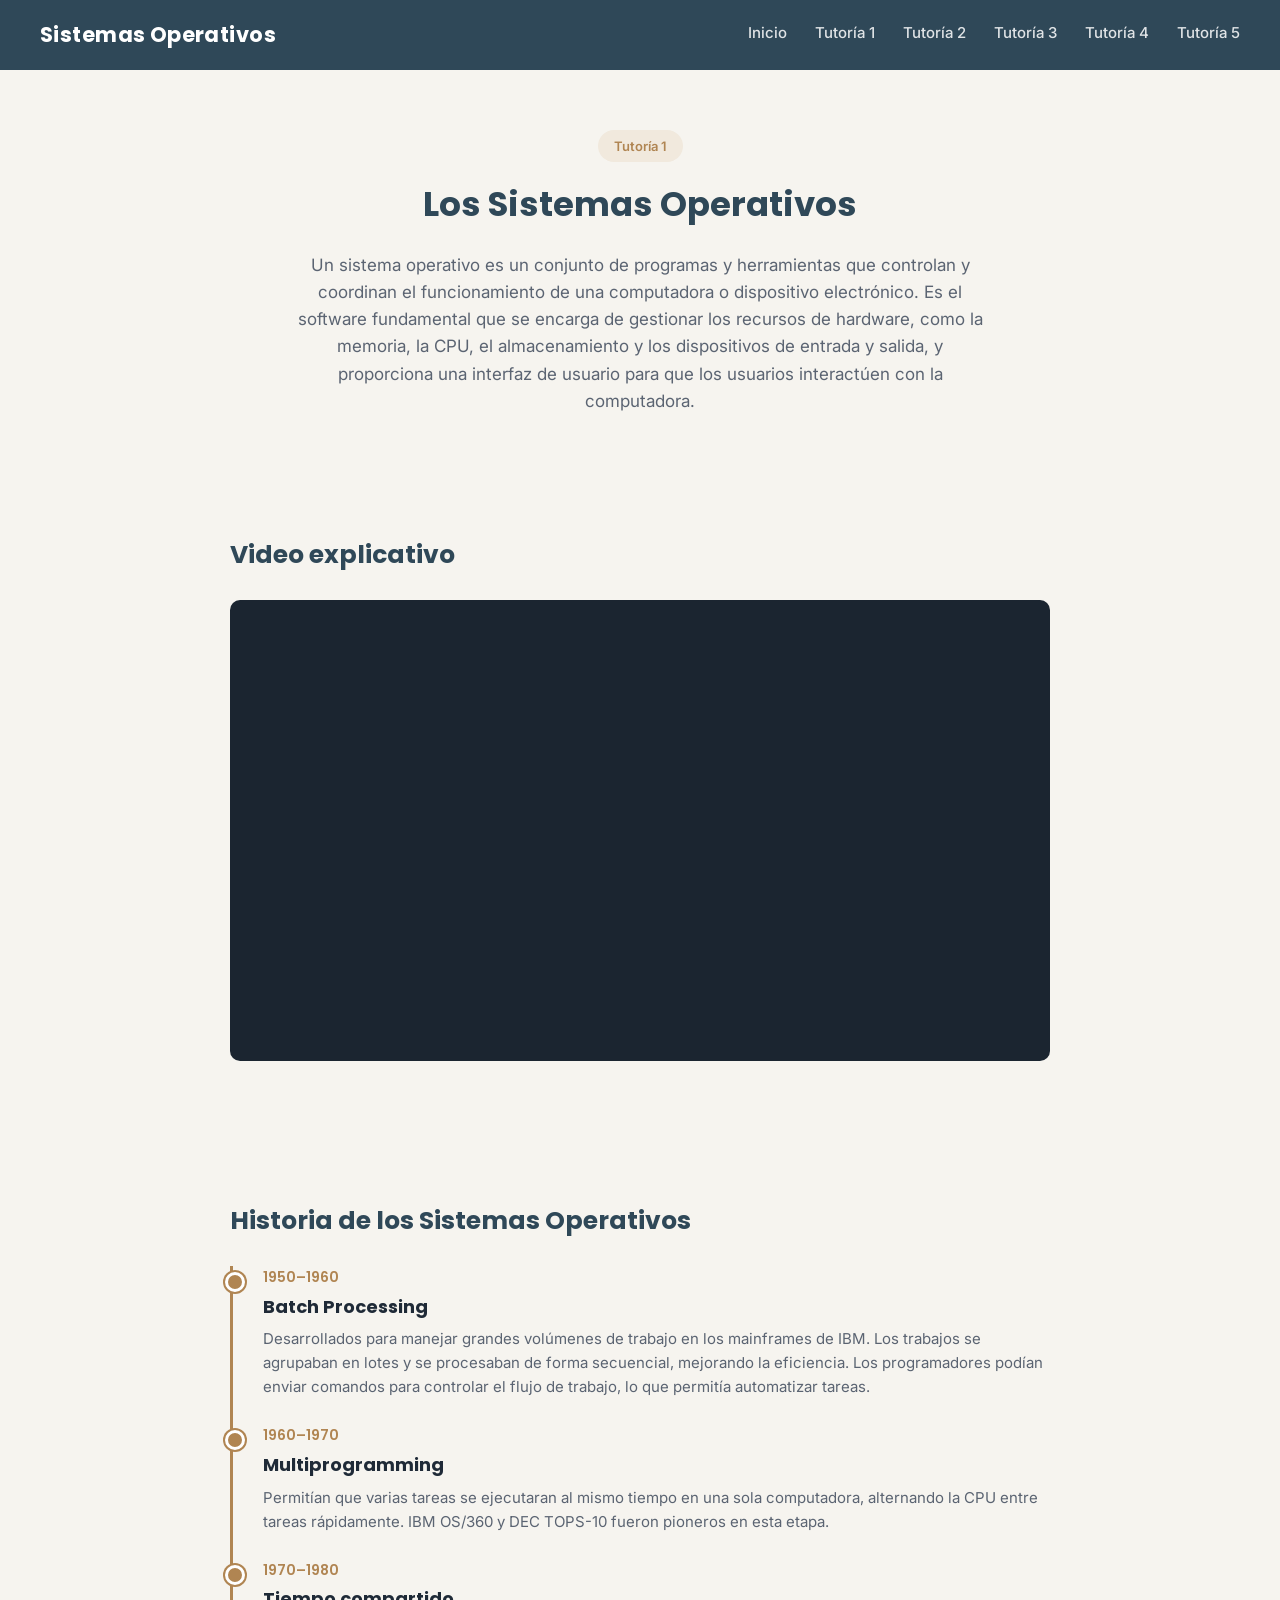
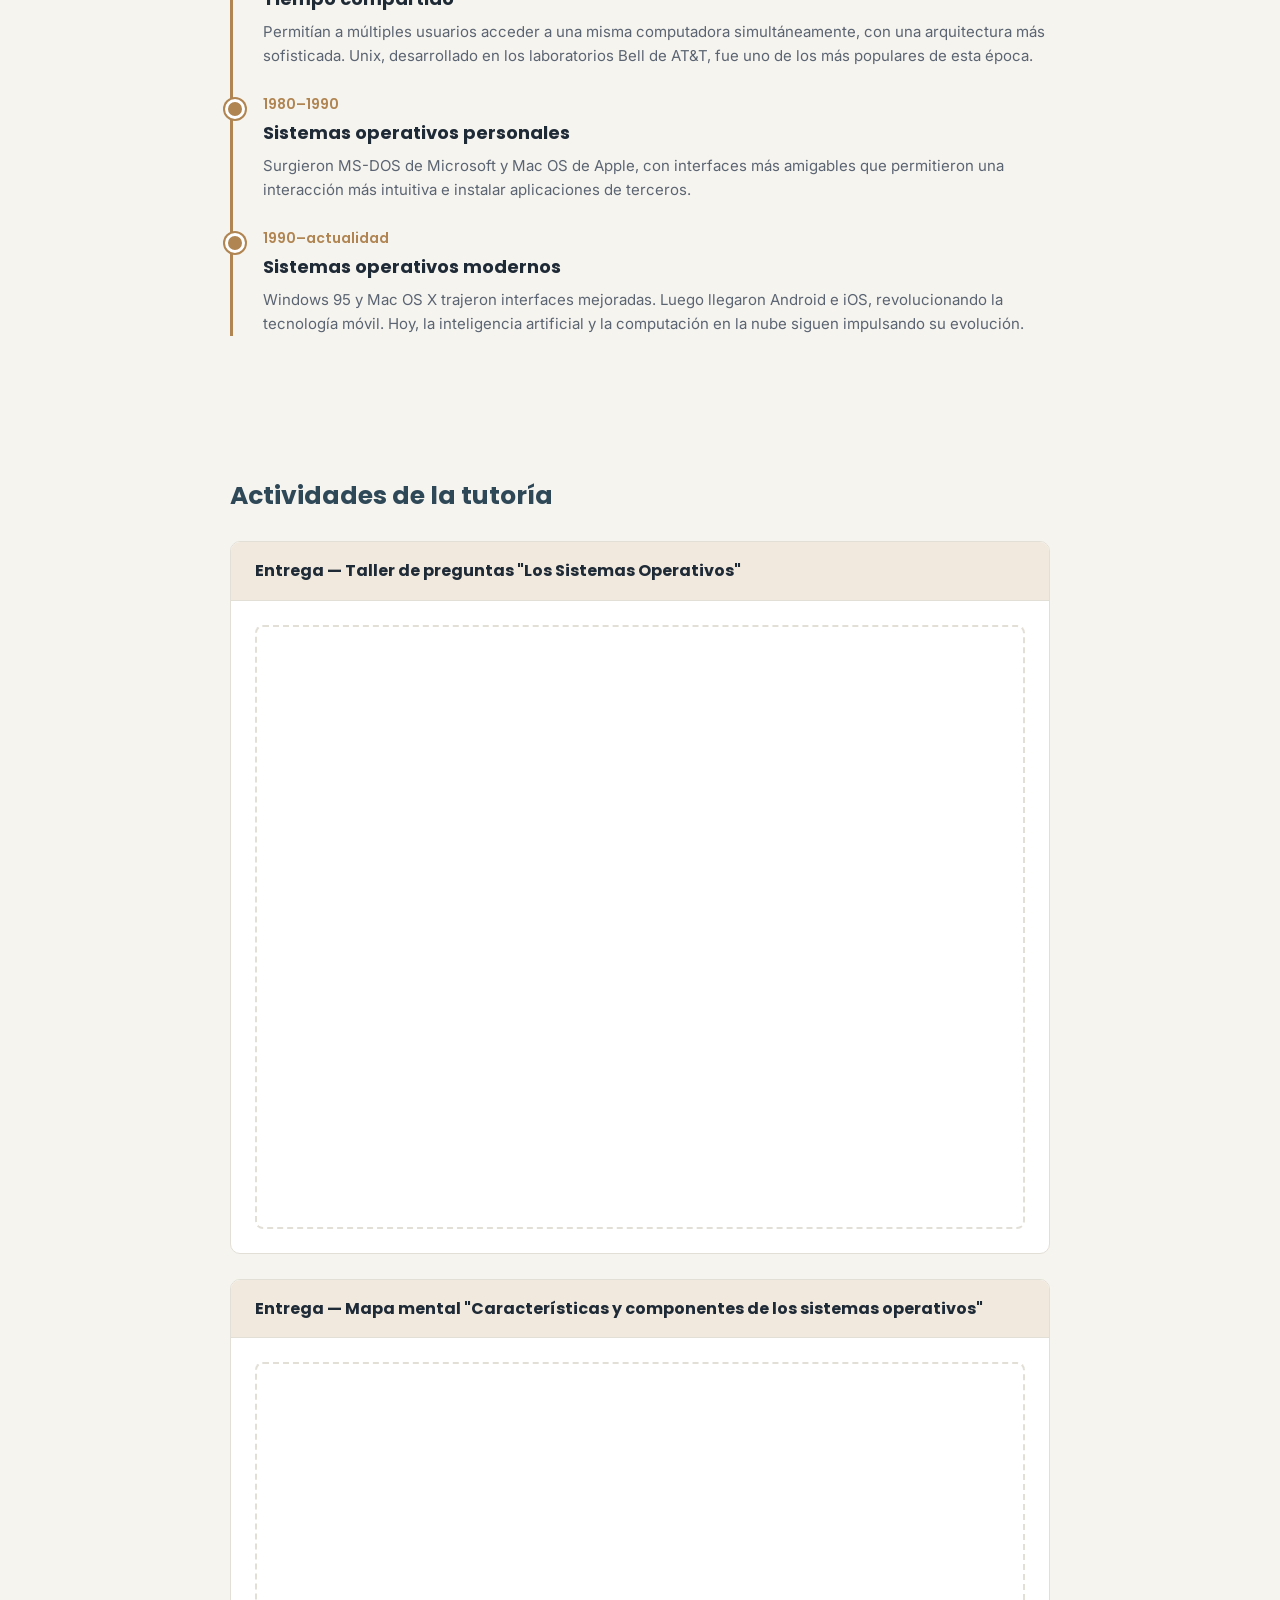
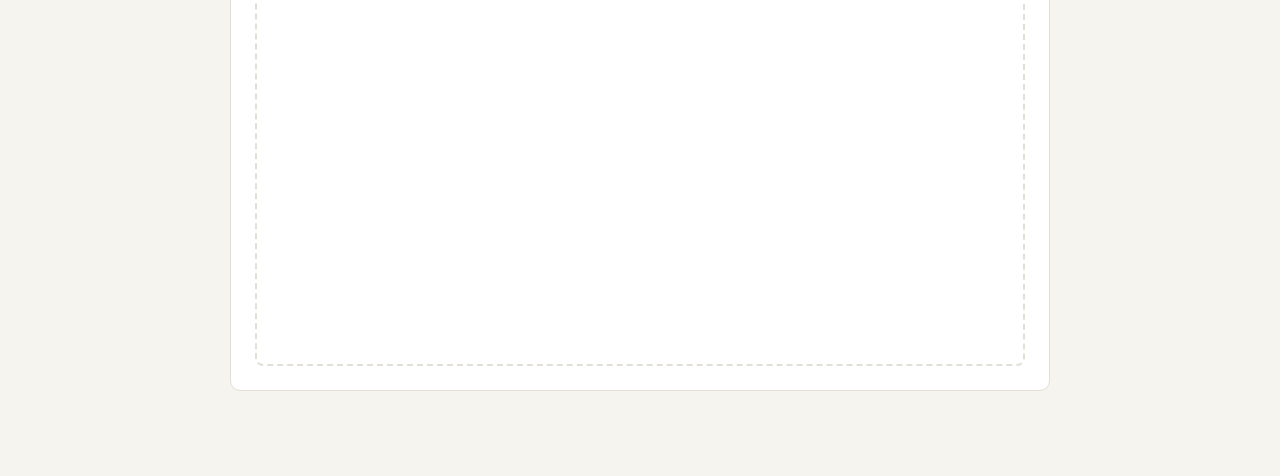
==== tutoria1.html @ b568dee8 "Update: Add tutory" ====
<!DOCTYPE html>
<html lang="es">
<head>
  <meta charset="UTF-8">
  <meta name="viewport" content="width=device-width, initial-scale=1.0">
  <title>Tutoría 1 — Los Sistemas Operativos</title>

  <link rel="preconnect" href="https://fonts.googleapis.com">
  <link rel="preconnect" href="https://fonts.gstatic.com" crossorigin>
  <link href="https://fonts.googleapis.com/css2?family=Poppins:wght@400;600;700&family=Inter:wght@400;500&display=swap" rel="stylesheet">

  <link rel="stylesheet" href="style.css">
</head>
<body>

  <header>
    <h2 class="brand">Sistemas Operativos</h2>
    <nav>
      <a href="index.html">Inicio</a>
      <a href="tutoria1.html">Tutoría 1</a>
      <a href="tutoria2.html">Tutoría 2</a>
      <a href="tutoria3.html">Tutoría 3</a>
      <a href="tutoria4.html">Tutoría 4</a>
      <a href="tutoria5.html">Tutoría 5</a>
    </nav>
  </header>

  <main class="pagina-tutoria">

    <!-- ===== ENCABEZADO DE LA TUTORÍA ===== -->
    <section class="encabezado-tutoria">
      <span class="etiqueta">Tutoría 1</span>
      <h1>Los Sistemas Operativos</h1>
      <p class="intro-tutoria">
        Un sistema operativo es un conjunto de programas y herramientas que
        controlan y coordinan el funcionamiento de una computadora o dispositivo
        electrónico. Es el software fundamental que se encarga de gestionar los
        recursos de hardware, como la memoria, la CPU, el almacenamiento y los
        dispositivos de entrada y salida, y proporciona una interfaz de usuario
        para que los usuarios interactúen con la computadora.
      </p>
    </section>

    <!-- ===== VIDEO ===== -->
    <section class="bloque-video">
      <h2>Video explicativo</h2>
      <div class="video-wrapper">
        <iframe src="https://www.youtube.com/embed/TGYx-geVl8E?si=BXfVbpJWETOBu6lb" title="YouTube video player" frameborder="0" allow="accelerometer; autoplay; clipboard-write; encrypted-media; gyroscope; picture-in-picture; web-share" referrerpolicy="strict-origin-when-cross-origin" allowfullscreen></iframe>

       
      </div>
    </section>

    <!-- ===== HISTORIA: línea de tiempo ===== -->
    <section class="historia">
      <h2>Historia de los Sistemas Operativos</h2>

      <div class="timeline">

        <article class="etapa">
          <span class="etapa-numero">1950–1960</span>
          <h3>Batch Processing</h3>
          <p>
            Desarrollados para manejar grandes volúmenes de trabajo en los
            mainframes de IBM. Los trabajos se agrupaban en lotes y se
            procesaban de forma secuencial, mejorando la eficiencia. Los
            programadores podían enviar comandos para controlar el flujo de
            trabajo, lo que permitía automatizar tareas.
          </p>
        </article>

        <article class="etapa">
          <span class="etapa-numero">1960–1970</span>
          <h3>Multiprogramming</h3>
          <p>
            Permitían que varias tareas se ejecutaran al mismo tiempo en una
            sola computadora, alternando la CPU entre tareas rápidamente.
            IBM OS/360 y DEC TOPS-10 fueron pioneros en esta etapa.
          </p>
        </article>

        <article class="etapa">
          <span class="etapa-numero">1970–1980</span>
          <h3>Tiempo compartido</h3>
          <p>
            Permitían a múltiples usuarios acceder a una misma computadora
            simultáneamente, con una arquitectura más sofisticada. Unix,
            desarrollado en los laboratorios Bell de AT&amp;T, fue uno de los
            más populares de esta época.
          </p>
        </article>

        <article class="etapa">
          <span class="etapa-numero">1980–1990</span>
          <h3>Sistemas operativos personales</h3>
          <p>
            Surgieron MS-DOS de Microsoft y Mac OS de Apple, con interfaces
            más amigables que permitieron una interacción más intuitiva e
            instalar aplicaciones de terceros.
          </p>
        </article>

        <article class="etapa">
          <span class="etapa-numero">1990–actualidad</span>
          <h3>Sistemas operativos modernos</h3>
          <p>
            Windows 95 y Mac OS X trajeron interfaces mejoradas. Luego
            llegaron Android e iOS, revolucionando la tecnología móvil. Hoy,
            la inteligencia artificial y la computación en la nube siguen
            impulsando su evolución.
          </p>
        </article>

      </div>
    </section>

    <!-- ===== ACTIVIDADES Y DOCUMENTOS (BOX.COM) ===== -->
    <section class="actividades">
      <h2>Actividades de la tutoría</h2>


      <!-- ACTIVIDAD 1 - ENTREGA -->
      <article class="actividad">
        <header class="actividad-header">
          <h3>Entrega — Taller de preguntas "Los Sistemas Operativos"</h3>
        </header>
        <div class="documento-box">
          <p class="placeholder-texto"><iframe src="https://app.box.com/embed/s/2wwwbk9b2zly147ktq8maf9uclsd685r?sortColumn=date" width="500" height="400" frameborder="0" allow="local-network-access *; clipboard-read *; clipboard-write *" allowfullscreen webkitallowfullscreen msallowfullscreen></iframe></p>
        </div>
      </article>


      <!-- ACTIVIDAD 2 - ENTREGA -->
      <article class="actividad">
        <header class="actividad-header">
          <h3>Entrega — Mapa mental "Características y componentes de los sistemas operativos"</h3>
        </header>
        <div class="documento-box">
          <p class="placeholder-texto"><iframe src="https://app.box.com/embed/s/3h9um7xdlol9bm93li1hrbtvq9hbp27i?sortColumn=date" width="500" height="400" frameBorder="0" allow="local-network-access *; clipboard-read *; clipboard-write *" allowfullscreen webkitallowfullscreen msallowfullscreen></iframe></p>
        </div>
      </article>

    </section>

  </main>



</body>
</html>
---- style.css ----
/* ============================================================
   VARIABLES DE DISEÑO
   Todos los colores y fuentes están centralizados aquí.
   Si quieres cambiar la paleta más adelante, solo tocas esto.
   ============================================================ */
:root {
  --color-bg: #F6F4EF;          /* fondo general, blanco hueso cálido */
  --color-bg-card: #FFFFFF;
  --color-ink: #1F2A37;          /* texto principal */
  --color-ink-soft: #5B6472;     /* texto secundario */
  --color-primary: #2F4858;      /* azul petróleo, color principal */
  --color-primary-light: #4D6A7D;
  --color-accent: #B08552;       /* dorado mate, detalles y acentos */
  --color-accent-bg: #F1E9DD;    /* fondo suave del acento (chips) */
  --color-border: #E2DFD6;

  --font-display: 'Poppins', sans-serif;
  --font-body: 'Inter', sans-serif;

  --transition: 0.25s ease;
}

/* ============================================================
   RESPETO POR ACCESIBILIDAD: si el usuario tiene activado
   "reducir movimiento" en su sistema, apagamos las animaciones.
   ============================================================ */
@media (prefers-reduced-motion: reduce) {
  *, *::before, *::after {
    animation: none !important;
    transition: none !important;
  }
}

/* ============================================================
   RESET
   ============================================================ */
* {
  margin: 0;
  padding: 0;
  box-sizing: border-box;
}

html {
  scroll-behavior: smooth;
}

body {
  font-family: var(--font-body);
  line-height: 1.6;
  color: var(--color-ink);
  background-color: var(--color-bg);
}

h1, h2 {
  font-family: var(--font-display);
}

/* ============================================================
   ANIMACIÓN DE ENTRADA GENERAL
   Todo lo que tenga esta clase aparece con un leve fade + subida
   al cargar la página. La usamos en el header y en el contenido
   principal de cada página.
   ============================================================ */
@keyframes aparecer {
  from {
    opacity: 0;
    transform: translateY(14px);
  }
  to {
    opacity: 1;
    transform: translateY(0);
  }
}

/* ============================================================
   HEADER Y NAVEGACIÓN
   ============================================================ */
header {
  background-color: var(--color-primary);
  color: white;
  padding: 18px 40px;
  display: flex;
  justify-content: space-between;
  align-items: center;
  position: sticky;
  top: 0;
  z-index: 10;
  animation: aparecer 0.5s ease both;
}

header .brand {
  font-size: 21px;
  font-family: var(--font-display);
  letter-spacing: 0.02em;
}

nav {
  display: flex;
}

nav a {
  position: relative; /* necesario para que el subrayado animado se posicione bien */
  color: white;
  text-decoration: none;
  margin-left: 28px;
  font-weight: 500;
  font-size: 15px;
  padding-bottom: 4px;
  opacity: 0.85;
  transition: opacity var(--transition);
}

/* Subrayado animado: empieza con ancho 0 y crece al hacer hover */
nav a::after {
  content: "";
  position: absolute;
  left: 0;
  bottom: 0;
  width: 0%;
  height: 2px;
  background-color: var(--color-accent);
  transition: width var(--transition);
}

nav a:hover {
  opacity: 1;
}

nav a:hover::after {
  width: 100%;
}

/* ============================================================
   SECCIONES GENERALES
   ============================================================ */
section {
  padding: 60px 40px;
}

/* ============================================================
   PORTADA (#inicio)
   ============================================================ */
#inicio {
  position: relative; /* necesario para poder posicionar las formas decorativas adentro */
  overflow: hidden;    /* corta cualquier forma que se salga del borde de la sección */
  min-height: calc(100vh - 72px);
  display: flex;
  flex-direction: column;
  align-items: center;
  justify-content: center;
  text-align: center;
  background-color: var(--color-primary);
  background-image:
    radial-gradient(circle, rgba(255, 255, 255, 0.08) 1px, transparent 1px);
  background-size: 26px 26px; /* tamaño de la cuadrícula de puntos */
  color: white;
}

/* Forma difuminada grande, arriba a la derecha */
#inicio::before {
  content: "";
  position: absolute;
  top: -120px;
  right: -100px;
  width: 420px;
  height: 420px;
  background: var(--color-accent);
  opacity: 0.18;
  border-radius: 50%;
  filter: blur(90px); /* el blur es lo que crea el efecto de "luz" suave */
}

/* Forma difuminada más chica, abajo a la izquierda */
#inicio::after {
  content: "";
  position: absolute;
  bottom: -140px;
  left: -100px;
  width: 360px;
  height: 360px;
  background: var(--color-primary-light);
  opacity: 0.5;
  border-radius: 50%;
  filter: blur(100px);
}

/* Todo el contenido real (logo, título, tarjetas) debe quedar
   POR ENCIMA de las formas decorativas */
#inicio > * {
  position: relative;
  z-index: 1;
}

#inicio .logo {
  width: 88px;
  margin-bottom: 22px;
  animation: aparecer 0.6s ease both;
}

#inicio h1 {
  font-size: 46px;
  margin-bottom: 20px;
  animation: aparecer 0.6s ease 0.1s both; /* el "0.1s" retrasa un poquito esta animación respecto al logo */
}

#inicio .intro {
  max-width: 700px;
  font-size: 17px;
  color: #DCE3E8;
  margin-bottom: 50px;
  animation: aparecer 0.6s ease 0.2s both;
}

#inicio h2 {
  margin-bottom: 20px;
  font-size: 21px;
  font-weight: 500;
  color: #DCE3E8;
  animation: aparecer 0.6s ease 0.25s both;
}

/* ============================================================
   TARJETAS DE HERRAMIENTAS (Linux / Windows)
   ============================================================ */
.herramientas {
  list-style: none;
  display: grid;
  grid-template-columns: repeat(auto-fit, minmax(140px, 1fr));
  gap: 20px;
  max-width: 500px;
  width: 100%;
}

.tarjeta {
  background-color: var(--color-bg-card);
  color: var(--color-ink);
  border-radius: 10px;
  padding: 26px 15px;
  display: flex;
  flex-direction: column;
  align-items: center;
  gap: 10px;
  box-shadow: 0 4px 14px rgba(0, 0, 0, 0.12);
  transition: transform var(--transition), box-shadow var(--transition);
  animation:
    aparecer 0.6s ease 0.3s both,
    flotar 4s ease-in-out 1s infinite;
}

.tarjeta:nth-child(2) {
  animation-delay: 0.4s, 1.6s; /* el segundo valor desfasa también el "flotar" para que no boten al mismo tiempo */
}

@keyframes flotar {
  0%, 100% {
    transform: translateY(0);
  }
  50% {
    transform: translateY(-6px);
  }
}

.tarjeta:hover {
  transform: translateY(-6px);
  box-shadow: 0 10px 24px rgba(0, 0, 0, 0.16);
}

.tarjeta img {
  width: 56px;
  height: 56px;
  transition: transform var(--transition);
}

.tarjeta:hover img {
  transform: scale(1.08) rotate(-3deg);
}

.tarjeta span {
  font-weight: 600;
  font-family: var(--font-display);
}

.ver-mas {
  font-size: 14px;
  color: var(--color-primary);
  text-decoration: none;
  font-weight: 500;
  border-bottom: 1px solid transparent;
  transition: border-color var(--transition);
}

.ver-mas:hover {
  border-color: var(--color-primary);
}

/* ============================================================
   PÁGINAS DE TUTORÍA (contenedor general)
   ============================================================ */
.pagina-tutoria {
  max-width: 900px;
  margin: 0 auto;
  animation: aparecer 0.5s ease 0.1s both;
}

.encabezado-tutoria {
  text-align: center;
  padding-top: 60px;
}

.etiqueta {
  display: inline-block;
  background-color: var(--color-accent-bg);
  color: var(--color-accent);
  font-size: 13px;
  font-weight: 600;
  padding: 6px 16px;
  border-radius: 999px;
  margin-bottom: 15px;
}

.encabezado-tutoria h1 {
  font-size: 34px;
  margin-bottom: 20px;
  color: var(--color-primary);
}

.intro-tutoria {
  max-width: 700px;
  margin: 0 auto;
  color: var(--color-ink-soft);
  font-size: 17px;
}

/* ===== Video ===== */
.bloque-video h2,
.historia h2,
.objetivos h2,
.recursos-necesarios h2,
.desarrollo h2,
.informe-final h2,
.evaluacion h2,
.actividades h2 {
  font-size: 25px;
  margin-bottom: 25px;
  color: var(--color-primary);
}

.video-wrapper {
  background-color: #1B2530;
  color: #9AA5B1;
  aspect-ratio: 16 / 9;
  border-radius: 10px;
  display: flex;
  align-items: center;
  justify-content: center;
  margin-bottom: 20px;
}

.video-wrapper iframe {
  width: 100%;
  height: 100%;
  border: none;
  border-radius: 10px;
}

/* ===== Imagen del diagrama ===== */
.imagen-wrapper {
  background-color: var(--color-bg-card);
  border: 1px solid var(--color-border);
  border-radius: 10px;
  padding: 60px 20px;
  text-align: center;
  margin-bottom: 20px;
}

.imagen-wrapper img {
  max-width: 100%;
  border-radius: 8px;
}

/* ===== Línea de tiempo (historia) ===== */
.timeline {
  display: flex;
  flex-direction: column;
  gap: 25px;
  border-left: 3px solid var(--color-accent);
  padding-left: 30px;
  margin-top: 10px;
}

.etapa {
  position: relative;
  opacity: 0;
  animation: aparecer 0.5s ease both;
}

.etapa:nth-child(1) { animation-delay: 0.05s; }
.etapa:nth-child(2) { animation-delay: 0.15s; }
.etapa:nth-child(3) { animation-delay: 0.25s; }
.etapa:nth-child(4) { animation-delay: 0.35s; }
.etapa:nth-child(5) { animation-delay: 0.45s; }

.etapa::before {
  content: "";
  position: absolute;
  left: -38px;
  top: 6px;
  width: 14px;
  height: 14px;
  background-color: var(--color-accent);
  border-radius: 50%;
  border: 3px solid var(--color-bg-card);
  box-shadow: 0 0 0 2px var(--color-accent);
}

.etapa-numero {
  display: block;
  font-family: var(--font-display);
  font-weight: 600;
  color: var(--color-accent);
  font-size: 14px;
  margin-bottom: 4px;
}

.etapa h3 {
  font-family: var(--font-display);
  font-size: 18px;
  margin-bottom: 6px;
  color: var(--color-ink);
}

.etapa p {
  color: var(--color-ink-soft);
  font-size: 15px;
}

/* ===== Objetivos (tarjetas) ===== */
.objetivos-grid {
  display: grid;
  grid-template-columns: repeat(auto-fit, minmax(240px, 1fr));
  gap: 20px;
}

.objetivo-card {
  background-color: var(--color-bg-card);
  border: 1px solid var(--color-border);
  border-radius: 10px;
  padding: 22px;
  transition: box-shadow var(--transition), transform var(--transition);
}

.objetivo-card:hover {
  box-shadow: 0 8px 20px rgba(0, 0, 0, 0.06);
  transform: translateY(-3px);
}

.objetivo-card h3 {
  font-family: var(--font-display);
  font-size: 16px;
  color: var(--color-primary);
  margin-bottom: 12px;
}

.lista-tareas {
  list-style: none;
  display: flex;
  flex-direction: column;
  gap: 8px;
}

.lista-tareas li {
  font-size: 14px;
  color: var(--color-ink-soft);
  padding-left: 18px;
  position: relative;
}

.lista-tareas li::before {
  content: "—";
  position: absolute;
  left: 0;
  color: var(--color-accent);
}

/* ===== Recursos necesarios ===== */
.recursos-grid {
  display: grid;
  grid-template-columns: repeat(auto-fit, minmax(220px, 1fr));
  gap: 20px;
}

.recurso-col {
  background-color: var(--color-bg-card);
  border: 1px solid var(--color-border);
  border-radius: 10px;
  padding: 22px;
}

.recurso-col h3 {
  font-family: var(--font-display);
  font-size: 16px;
  color: var(--color-primary);
  margin-bottom: 12px;
}

/* ===== Desarrollo de la práctica ===== */
.practica-seccion {
  background-color: var(--color-bg-card);
  border: 1px solid var(--color-border);
  border-radius: 10px;
  padding: 28px;
  margin-bottom: 24px;
  transition: box-shadow var(--transition);
}

.practica-seccion:hover {
  box-shadow: 0 8px 20px rgba(0, 0, 0, 0.06);
}

.practica-header {
  display: flex;
  align-items: center;
  gap: 12px;
  margin-bottom: 14px;
}

.practica-numero {
  background-color: var(--color-accent-bg);
  color: var(--color-accent);
  font-size: 12px;
  font-weight: 600;
  padding: 4px 12px;
  border-radius: 999px;
}

.practica-header h3 {
  font-family: var(--font-display);
  font-size: 18px;
  color: var(--color-ink);
}

.practica-seccion p {
  color: var(--color-ink-soft);
}

.practica-objetivo {
  font-style: italic;
  margin-bottom: 18px;
}

.practica-subtitulo {
  font-family: var(--font-display);
  font-weight: 600;
  font-size: 14px;
  color: var(--color-ink);
  margin: 18px 0 8px;
}

/* ===== Tabla de evaluación / registro ===== */
.evaluacion-meta {
  font-size: 14px;
  color: var(--color-ink-soft);
  margin-bottom: 20px;
}

.tabla-wrapper {
  overflow-x: auto;
}

.tabla-evaluacion,
.tabla-registro {
  width: 100%;
  border-collapse: collapse;
  background-color: var(--color-bg-card);
}

.tabla-evaluacion {
  border-radius: 10px;
  overflow: hidden;
}

.tabla-evaluacion th,
.tabla-evaluacion td,
.tabla-registro th,
.tabla-registro td {
  text-align: left;
  padding: 12px 16px;
  border-bottom: 1px solid var(--color-border);
  font-size: 14px;
}

.tabla-registro th,
.tabla-registro td {
  border: 1px solid var(--color-border);
}

.tabla-evaluacion th,
.tabla-registro th {
  background-color: var(--color-accent-bg);
  font-family: var(--font-display);
  color: var(--color-ink);
}

.tabla-evaluacion td:first-child,
.tabla-evaluacion th:first-child {
  width: 40px;
  color: var(--color-ink-soft);
}

.tabla-evaluacion td:last-child,
.tabla-evaluacion th:last-child {
  width: 90px;
  text-align: center;
}

/* ===== Actividades y documentos de Box ===== */
.actividades {
  margin-top: 20px;
}

.actividad {
  background-color: var(--color-bg-card);
  border: 1px solid var(--color-border);
  border-radius: 10px;
  margin-bottom: 25px;
  overflow: hidden;
  transition: box-shadow var(--transition);
}

.actividad:hover {
  box-shadow: 0 8px 20px rgba(0, 0, 0, 0.06);
}

.actividad-header {
  background-color: var(--color-accent-bg);
  padding: 16px 24px;
  border-bottom: 1px solid var(--color-border);
}

.actividad-header h3 {
  font-family: var(--font-display);
  font-size: 16px;
  color: var(--color-ink);
}

.documento-box {
  padding: 24px;
}

.placeholder-texto {
  border: 2px dashed var(--color-border);
  border-radius: 8px;
  padding: 50px 20px;
  text-align: center;
  color: #9AA0A8;
  font-size: 14px;
}

.documento-box iframe {
  width: 100%;
  height: 500px;
  border: none;
  border-radius: 8px;
  display: block;
}

/* ============================================================
   FOOTER
   ============================================================ */
footer {
  text-align: center;
  padding: 30px;
  color: var(--color-ink-soft);
  font-size: 14px;
}
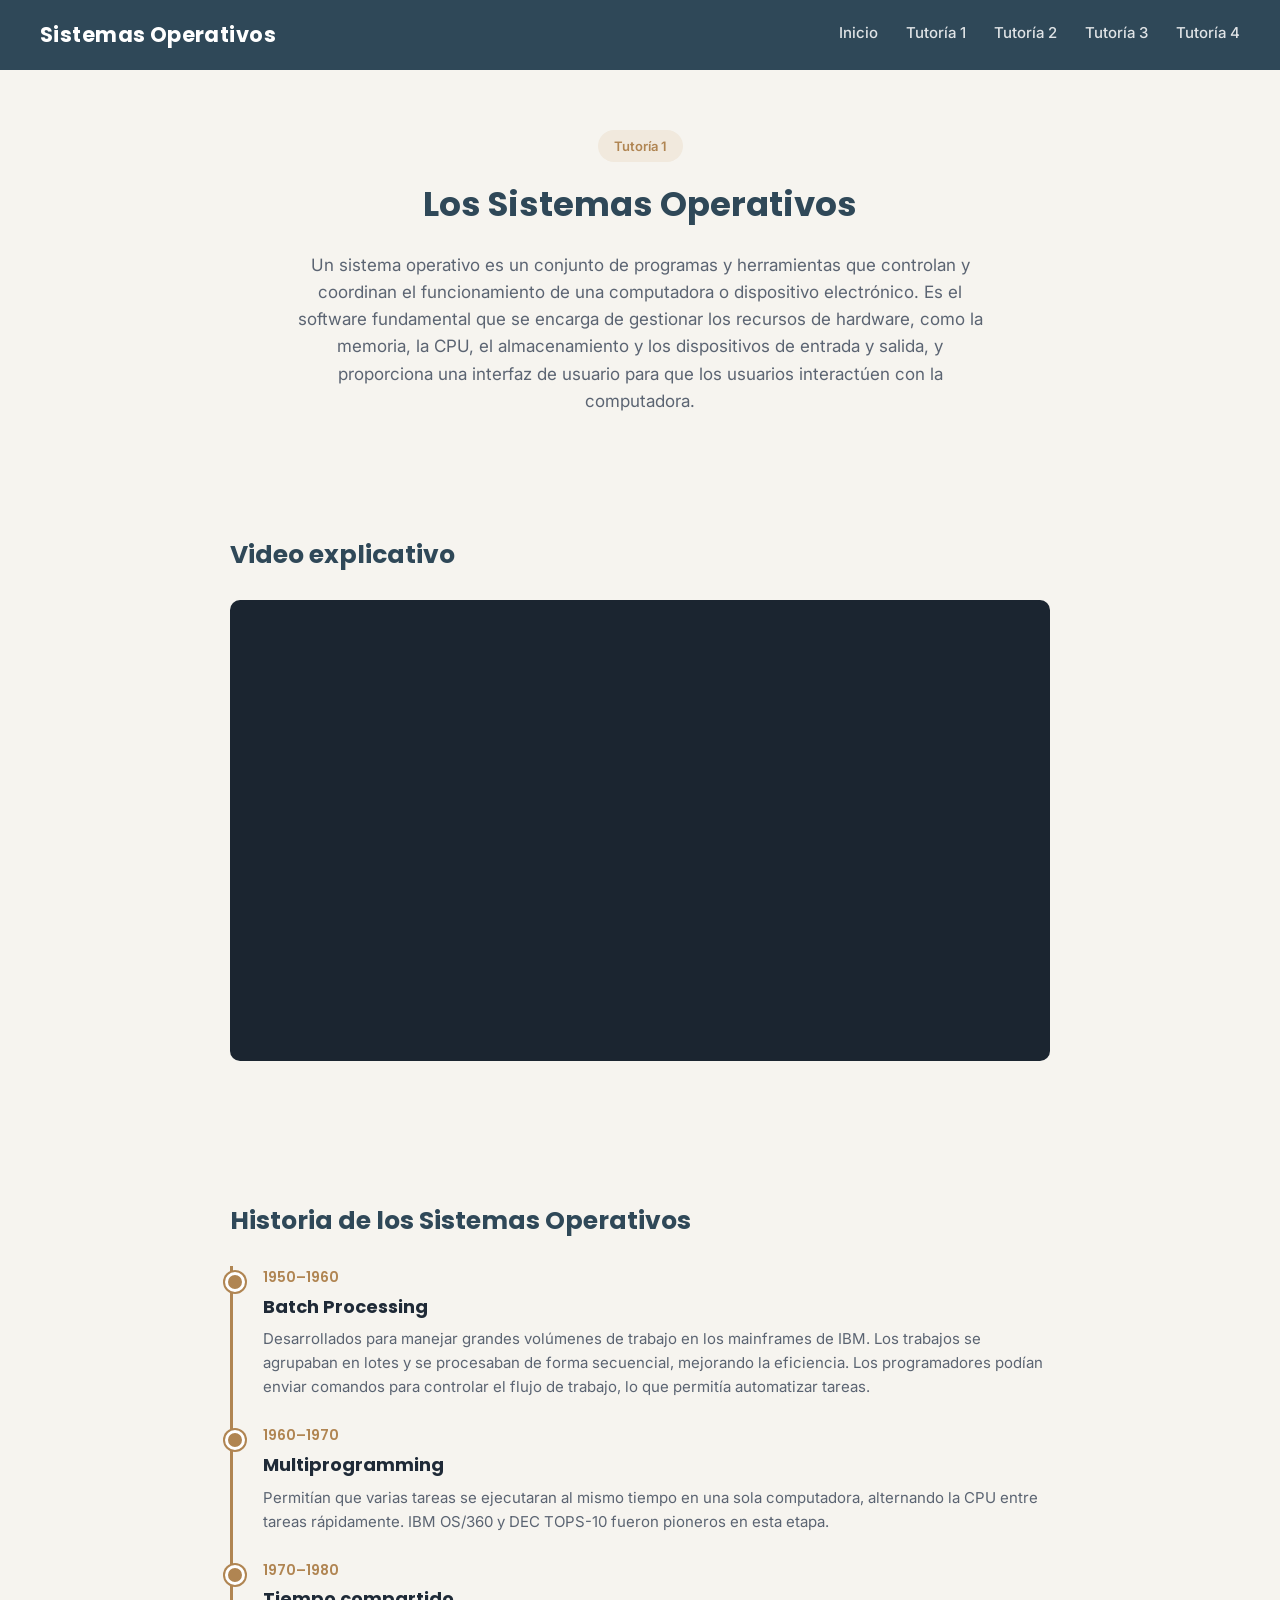
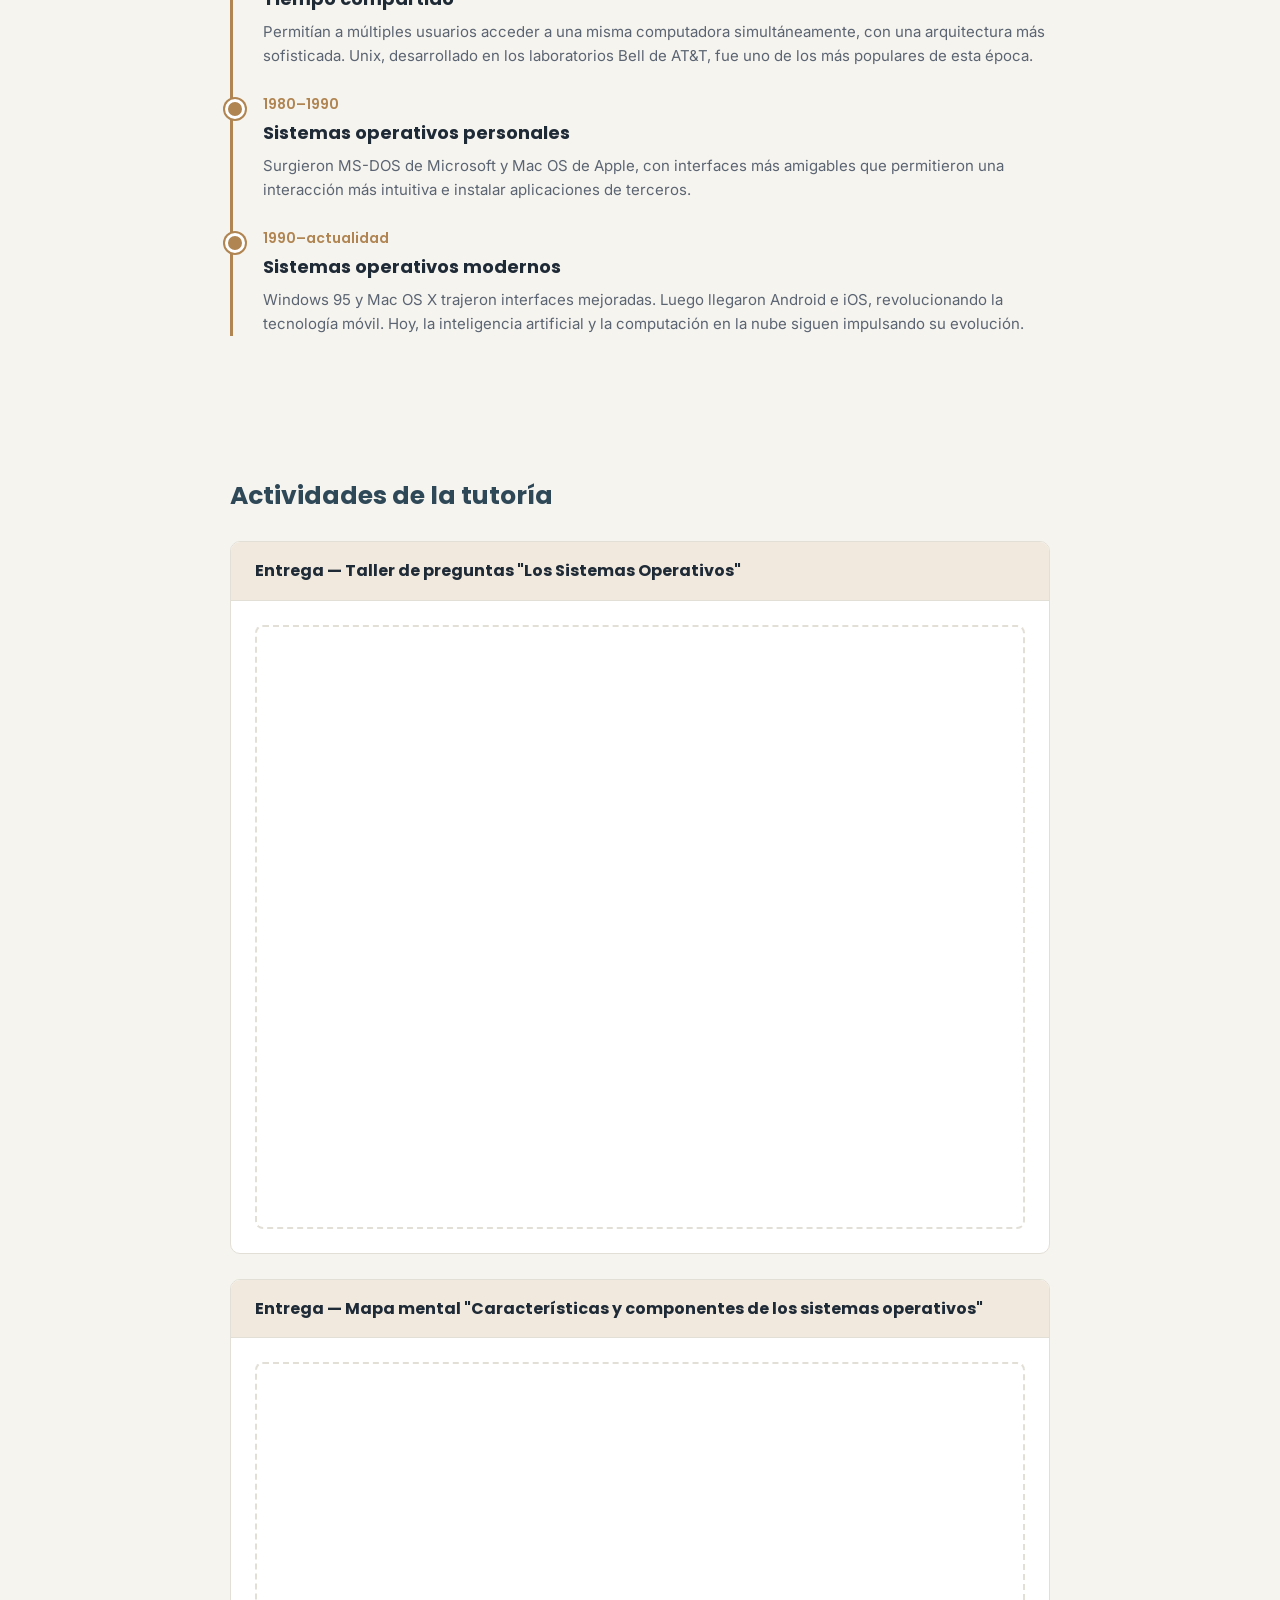
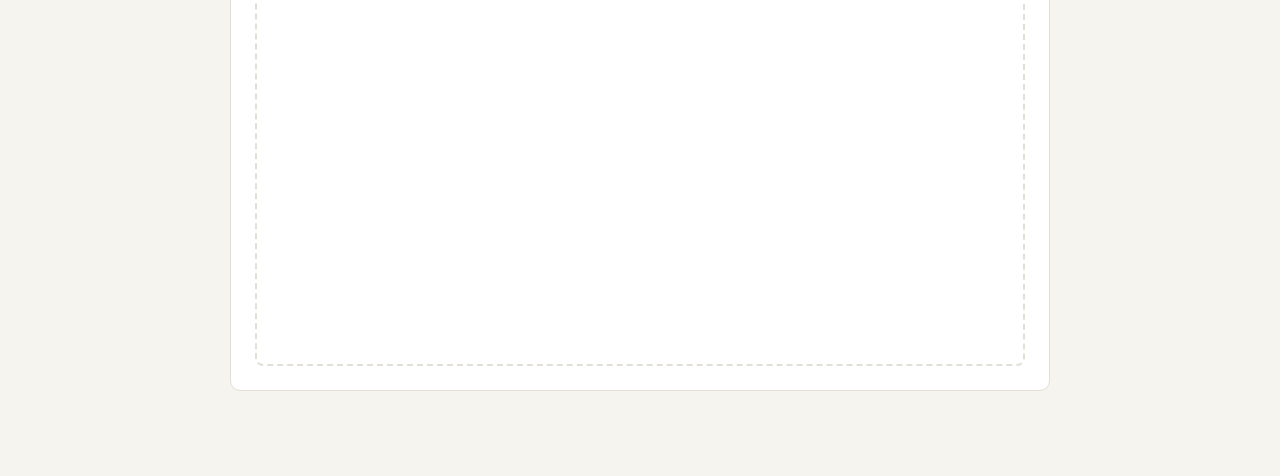
==== commit 3e39cb67: "delete module5" ====
--- a/tutoria1.html
+++ b/tutoria1.html
@@ -21,7 +21,7 @@
       <a href="tutoria2.html">Tutoría 2</a>
       <a href="tutoria3.html">Tutoría 3</a>
       <a href="tutoria4.html">Tutoría 4</a>
-      <a href="tutoria5.html">Tutoría 5</a>
+      
     </nav>
   </header>
 
--- a/style.css
+++ b/style.css
@@ -667,9 +667,55 @@
 /* ============================================================
    FOOTER
    ============================================================ */
-footer {
+.site-footer {
+  background-color: var(--color-primary);
+  color: white;
   text-align: center;
-  padding: 30px;
-  color: var(--color-ink-soft);
+  padding: 50px 30px 35px;
+}
+
+.footer-institucion {
+  font-family: var(--font-display);
+  font-weight: 600;
+  font-size: 15px;
+  letter-spacing: 0.04em;
+  text-transform: uppercase;
+  color: var(--color-accent);
+  margin-bottom: 24px;
+}
+
+.footer-autores {
+  list-style: none;
+  display: flex;
+  justify-content: center;
+  flex-wrap: wrap;
+  gap: 28px;
+  margin-bottom: 24px;
+}
+
+.footer-autores li {
+  display: flex;
+  flex-direction: column;
+  align-items: center;
+  gap: 4px;
+}
+
+.autor-nombre {
   font-size: 14px;
+  font-weight: 500;
+}
+
+.autor-codigo {
+  font-family: var(--font-mono, monospace);
+  font-size: 12px;
+  color: rgba(255, 255, 255, 0.55);
+}
+
+.footer-nota {
+  font-size: 12px;
+  color: rgba(255, 255, 255, 0.5);
+  padding-top: 20px;
+  border-top: 1px solid rgba(255, 255, 255, 0.15);
+  max-width: 280px;
+  margin: 0 auto;
 }
